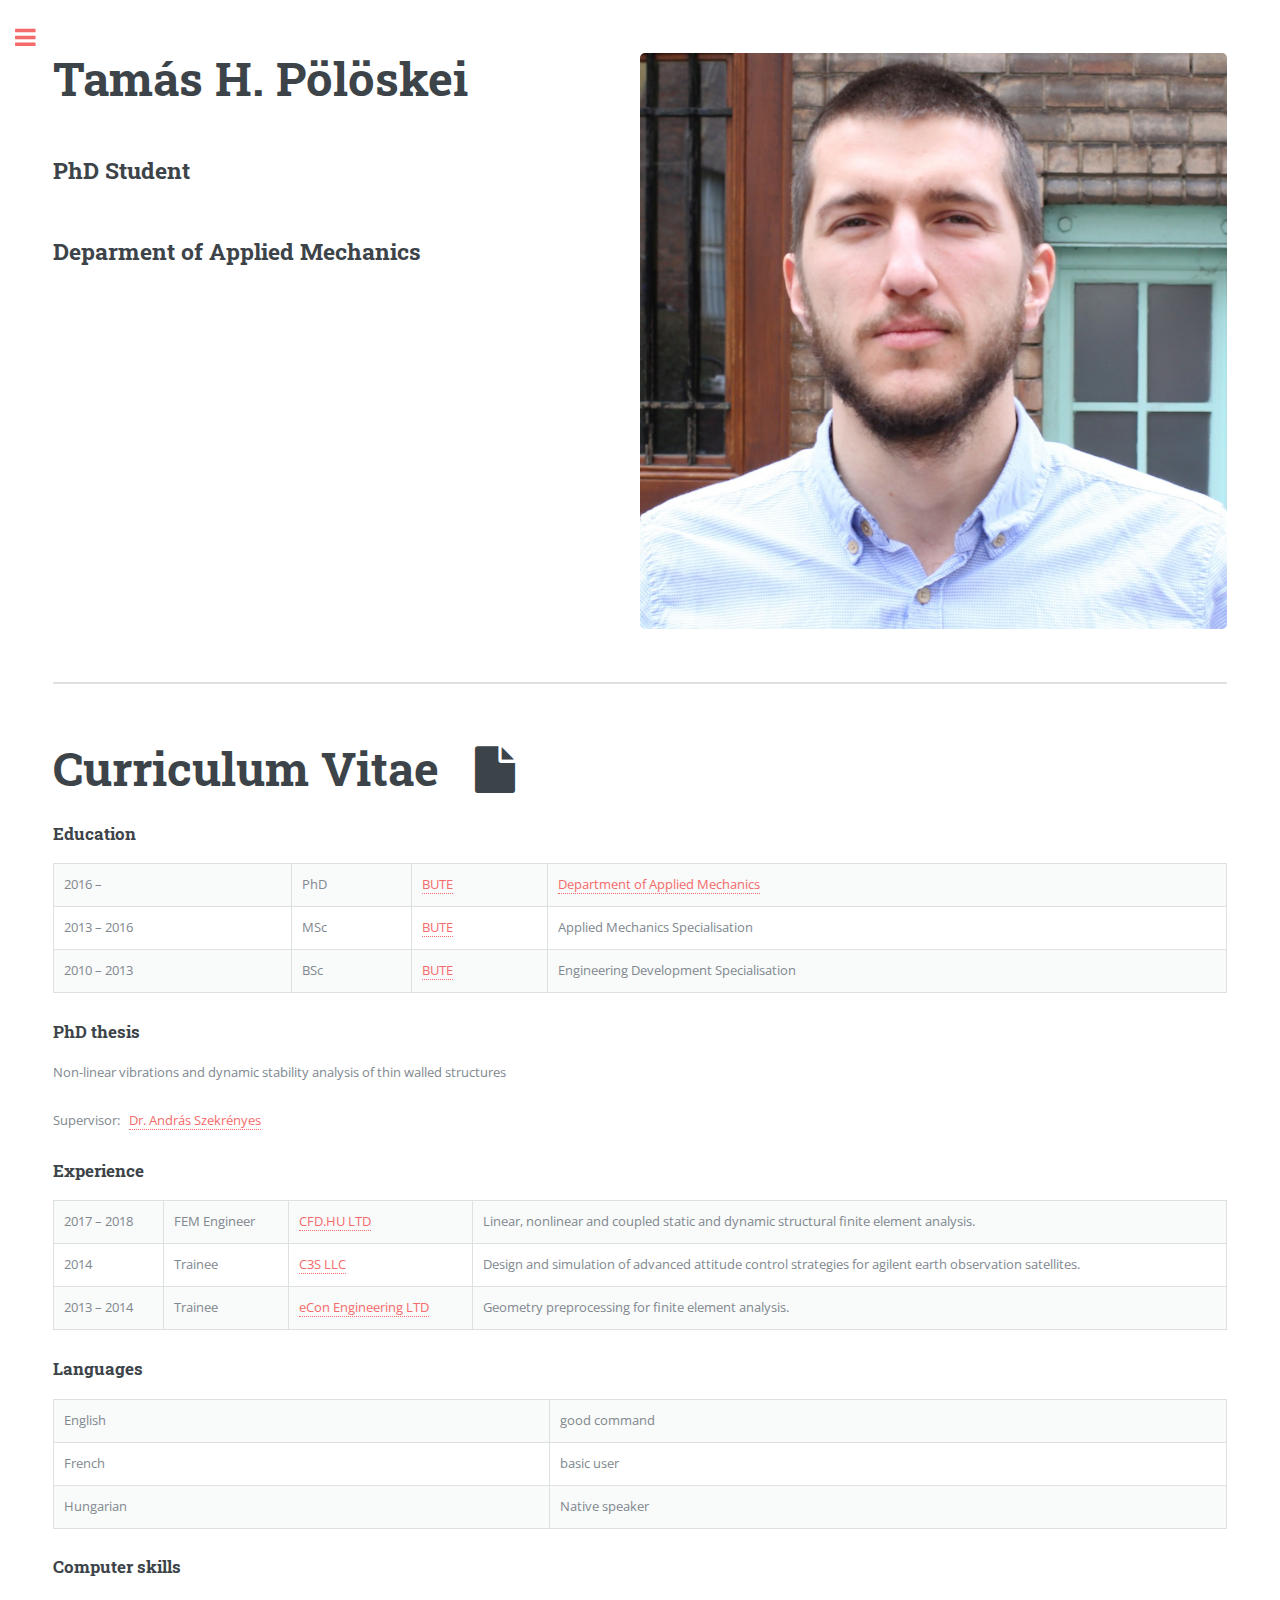
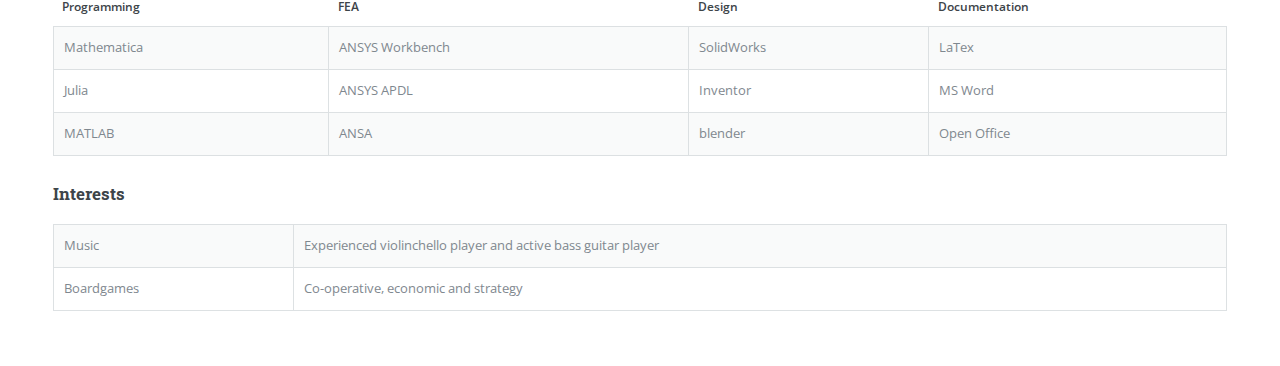
==== index.html @ 3418433c "v0.1" ====
<!DOCTYPE HTML>
<!--
	Editorial by HTML5 UP
	html5up.net | @ajlkn
	Free for personal and commercial use under the CCA 3.0 license (html5up.net/license)
-->
<html>
<head>
    <title>THPoloskei</title>
    <meta charset="utf-8" />
    <meta name="viewport" content="width=device-width, initial-scale=1, user-scalable=no" />
    <link rel="stylesheet" href="assets/css/main.css" />
</head>
<body class="is-preload">

<!-- Wrapper -->
<div id="wrapper">

    <!-- Main -->
    <div id="main">
        <div class="inner">

            <!-- Banner -->
            <section id="banner">
                <div class="content">
                    <header>
                        <h1>Tamás H. Pölöskei</h1><br>
                        <h2> PhD Student</h2><br>
                        <h2> Deparment of Applied Mechanics</h2>
                    </header>
                </div>
                <span class="image object">
                    <img src="images/profile_pic.jpg" alt=""/>
                </span>
            </section>

            <section>
                <header>
                    <h1>Curriculum Vitae &nbsp; <a href="./CV/TamasHPoloskei_CV_Eng_2018.pdf"><i class="fa fa-file"></i></a></h1>
                </header>
                <h3>Education</h3>
                <div class="table-wrapper">
                    <table class="alt">
                        <tbody>
                        <tr>
                            <td>2016 &ndash;</td>
                            <td>PhD</td>
                            <td> <a href="https://www.bme.hu/?language=en">BUTE</a> </td>
                            <td> <a href="http://www.mm.bme.hu/mm_en/">Department of Applied Mechanics</a></td>
                        </tr>
                        <tr>
                            <td>2013 &ndash; 2016</td>
                            <td>MSc</td>
                            <td><a href="https://www.bme.hu/?language=en">BUTE</a></td>
                            <td>Applied Mechanics Specialisation</td>
                        </tr>
                        <tr>
                            <td>2010 &ndash; 2013</td>
                            <td> BSc</td>
                            <td> <a href="https://www.bme.hu/?language=en">BUTE</a> </td>
                            <td>Engineering Development Specialisation</td>
                        </tr>
                    </table>
                </div>
                <h3>PhD thesis</h3>
                <div>
                    <p>Non-linear vibrations and dynamic stability analysis of thin walled structures</p>
                    <p>Supervisor: &nbsp; <a href="http://www.mm.bme.hu/~szeki/">Dr. András Szekrényes</a> </p>
                </div>
                <h3>Experience</h3>
                <div class="table-wrapper">
                    <table class="alt">
                        <tbody>
                        <tr>
                            <td>2017 &ndash; 2018</td>
                            <td>FEM Engineer</td>
                            <td><a href="http://cfd.hu/en/">CFD.HU LTD</a> </td>
                            <td> Linear, nonlinear and coupled static and dynamic structural finite element analysis.</td>
                        </tr>
                        <tr>
                            <td>2014</td>
                            <td>Trainee</td>
                            <td><a href="https://www.c3s.hu/">C3S LLC</a></td>
                            <td>Design and simulation of advanced attitude control strategies for agilent earth observation satellites.</td>
                        </tr>
                        <tr>
                            <td>2013 &ndash; 2014</td>
                            <td> Trainee</td>
                            <td> <a href="http://www.econengineering.com/">eCon Engineering LTD</a> </td>
                            <td>Geometry preprocessing for finite element analysis.</td>
                        </tr>
                    </table>
                </div>
                <h3>Languages</h3>
                <div class="table-wrapper">
                    <table class="alt">
                        <tbody>
                        <tr>
                            <td>English</td>
                            <td>good command</td>
                        </tr>
                        <tr>
                            <td>French</td>
                            <td>basic user</td>
                        </tr>
                        <tr>
                            <td>Hungarian</td>
                            <td>Native speaker</td>
                        </tr>
                    </table>
                </div>
                <h3>Computer skills</h3>
                <div class="table-wrapper">
                    <table class="alt">
                        <thead>
                        <tr>
                            <th>Programming</th>
                            <th>FEA</th>
                            <th>Design</th>
                            <th>Documentation</th>
                        </tr>
                        </thead>
                        <tbody>
                        <tr>
                            <td>Mathematica</td>
                            <td>ANSYS Workbench</td>
                            <td>SolidWorks</td>
                            <td>LaTex</td>
                        </tr>
                        <tr>
                            <td>Julia</td>
                            <td>ANSYS APDL</td>
                            <td>Inventor</td>
                            <td>MS Word</td>
                        </tr>
                        <tr>
                            <td>MATLAB</td>
                            <td>ANSA</td>
                            <td>blender</td>
                            <td>Open Office</td>
                        </tr>
                    </table>
                </div>
                <h3>Interests</h3>
                <div class="table-wrapper">
                    <table class="alt">
                        <tbody>
                        <tr>
                            <td>Music</td>
                            <td>Experienced violinchello player and active bass guitar player</td>
                        </tr>
                        <tr>
                            <td>Boardgames</td>
                            <td>Co-operative, economic and strategy</td>
                        </tr>
                    </table>
                </div>
            </section>
        </div>
    </div>

    <!-- Sidebar -->
    <div id="sidebar">
        <div class="inner">
            <!-- Menu -->
            <nav id="menu">
                <!--<header class="major">-->
                <!--<h2>Menu</h2>-->
                <!--</header>-->
                <ul>
                    <li><a href="index.html">Homepage</a></li>
                    <li>
                        <span class="opener">Teaching</span>
                        <ul>
                            <li><a href="teaching_strengthofmaterials.html">Strength of Materials</a></li>
                            <li><a href="teaching_dynamics.html">Dynamics</a></li>
                            <li><a href="teaching_FFEM.html">Fundamentals of FEM</a></li>
                            <li><a href="teaching_FEA.html">FEA</a></li>
                        </ul>
                    </li>
                    <li><a href="research.html">Research</a></li>
                    <li><a href="extras.html">Extras</a></li>
                </ul>
            </nav>

            <!-- Section -->
            <section>
                <ul class="contact">
                    <li class="fa-envelope-o">poloskei [at] mm.bme.hu</li>
                    <li class="fa-phone">+36 &ndash; 1 &ndash; 463 &ndash; 1235</li>
                    <li class="fa-university">BUTE <br>Department of Applied Mechanics<br>1111 Budapest<br> Műegyetem rkp. 5.<br>
                        Ground Floor 11.
                    </li>
                </ul>
            </section>
            <!-- Footer -->
            <footer id="footer">
                <p class="copyright">&copy; Tamás Pölöskei<br> Design: <a href="https://html5up.net">HTML5 UP</a></p>
            </footer>

        </div>
    </div>

</div>

<!-- Scripts -->
<script src="assets/js/jquery.min.js"></script>
<script src="assets/js/browser.min.js"></script>
<script src="assets/js/breakpoints.min.js"></script>
<script src="assets/js/util.js"></script>
<script src="assets/js/main.js"></script>

</body>
</html>
---- assets/css/main.css ----
@import url(font-awesome.min.css);
@import url("https://fonts.googleapis.com/css?family=Open+Sans:400,600,400italic,600italic|Roboto+Slab:400,700");

/*
	Editorial by HTML5 UP
	html5up.net | @ajlkn
	Free for personal and commercial use under the CCA 3.0 license (html5up.net/license)
*/

html, body, div, span, applet, object,
iframe, h1, h2, h3, h4, h5, h6, p, blockquote,
pre, a, abbr, acronym, address, big, cite,
code, del, dfn, em, img, ins, kbd, q, s, samp,
small, strike, strong, sub, sup, tt, var, b,
u, i, center, dl, dt, dd, ol, ul, li, fieldset,
form, label, legend, table, caption, tbody,
tfoot, thead, tr, th, td, article, aside,
canvas, details, embed, figure, figcaption,
footer, header, hgroup, menu, nav, output, ruby,
section, summary, time, mark, audio, video {
	margin: 0;
	padding: 0;
	border: 0;
	font-size: 100%;
	font: inherit;
	vertical-align: baseline;}

article, aside, details, figcaption, figure,
footer, header, hgroup, menu, nav, section {
	display: block;}

body {
	line-height: 1;
}

ol, ul {
	list-style: none;
}

blockquote, q {
	quotes: none;
}

	blockquote:before, blockquote:after, q:before, q:after {
		content: '';
		content: none;
	}

table {
	border-collapse: collapse;
	border-spacing: 0;
}

body {
	-webkit-text-size-adjust: none;
}

mark {
	background-color: transparent;
	color: inherit;
}

input::-moz-focus-inner {
	border: 0;
	padding: 0;
}

input, select, textarea {
	-moz-appearance: none;
	-webkit-appearance: none;
	-ms-appearance: none;
	appearance: none;
}

/* Basic */

	@-ms-viewport {
		width: device-width;
	}

	body {
		-ms-overflow-style: scrollbar;
	}

	@media screen and (max-width: 480px) {

		html, body {
			min-width: 320px;
		}

	}

	html {
		box-sizing: border-box;
	}

	*, *:before, *:after {
		box-sizing: inherit;
	}

	body {
		background: #ffffff;
	}

		body.is-preload *, body.is-preload *:before, body.is-preload *:after, body.is-resizing *, body.is-resizing *:before, body.is-resizing *:after {
			-moz-animation: none !important;
			-webkit-animation: none !important;
			-ms-animation: none !important;
			animation: none !important;
			-moz-transition: none !important;
			-webkit-transition: none !important;
			-ms-transition: none !important;
			transition: none !important;
		}

/* Type */

	body, input, select, textarea {
		color: #7f888f;
		font-family: "Open Sans", sans-serif;
		font-size: 13pt;
		font-weight: 400;
		line-height: 1.65;
	}

		@media screen and (max-width: 1680px) {

			body, input, select, textarea {
				font-size: 11pt;
			}

		}

		@media screen and (max-width: 1280px) {

			body, input, select, textarea {
				font-size: 10pt;
			}

		}

		@media screen and (max-width: 360px) {

			body, input, select, textarea {
				font-size: 9pt;
			}

		}

	a {
		-moz-transition: color 0.2s ease-in-out, border-bottom-color 0.2s ease-in-out;
		-webkit-transition: color 0.2s ease-in-out, border-bottom-color 0.2s ease-in-out;
		-ms-transition: color 0.2s ease-in-out, border-bottom-color 0.2s ease-in-out;
		transition: color 0.2s ease-in-out, border-bottom-color 0.2s ease-in-out;
		border-bottom: dotted 1px;
		color: #f56a6a;
		text-decoration: none;
	}

		a:hover {
			border-bottom-color: #f56a6a;
			color: #f56a6a !important;
		}

			a:hover strong {
				color: inherit;
			}

	strong, b {
		color: #3d4449;
		font-weight: 600;
	}

	em, i {
		font-style: italic;
	}

	p {
		margin: 0 0 2em 0;
	}

	h1, h2, h3, h4, h5, h6 {
		color: #3d4449;
		font-family: "Roboto Slab", serif;
		font-weight: 700;
		line-height: 1.5;
		margin: 0 0 1em 0;
	}

		h1 a, h2 a, h3 a, h4 a, h5 a, h6 a {
			color: inherit;
			text-decoration: none;
			border-bottom: 0;
		}

	h1 {
		font-size: 4em;
		margin: 0 0 0.5em 0;
		line-height: 1.3;
	}

	h2 {
		font-size: 1.75em;
	}

	h3 {
		font-size: 1.25em;
	}

	h4 {
		font-size: 1.1em;
	}

	h5 {
		font-size: 0.9em;
	}

	h6 {
		font-size: 0.7em;
	}

	@media screen and (max-width: 1680px) {

		h1 {
			font-size: 3.5em;
		}

	}

	@media screen and (max-width: 980px) {

		h1 {
			font-size: 3.25em;
		}

	}

	@media screen and (max-width: 736px) {

		h1 {
			font-size: 2em;
			line-height: 1.4;
		}

		h2 {
			font-size: 1.5em;
		}

	}

	sub {
		font-size: 0.8em;
		position: relative;
		top: 0.5em;
	}

	sup {
		font-size: 0.8em;
		position: relative;
		top: -0.5em;
	}

	blockquote {
		border-left: solid 3px rgba(210, 215, 217, 0.75);
		font-style: italic;
		margin: 0 0 2em 0;
		padding: 0.5em 0 0.5em 2em;
	}

	code {
		background: rgba(230, 235, 237, 0.25);
		border-radius: 0.375em;
		border: solid 1px rgba(210, 215, 217, 0.75);
		font-family: "Courier New", monospace;
		font-size: 0.9em;
		margin: 0 0.25em;
		padding: 0.25em 0.65em;
	}

	pre {
		-webkit-overflow-scrolling: touch;
		font-family: "Courier New", monospace;
		font-size: 0.9em;
		margin: 0 0 2em 0;
	}

		pre code {
			display: block;
			line-height: 1.75;
			padding: 1em 1.5em;
			overflow-x: auto;
		}

	hr {
		border: 0;
		border-bottom: solid 1px rgba(210, 215, 217, 0.75);
		margin: 2em 0;
	}

		hr.major {
			margin: 3em 0;
		}

	.align-left {
		text-align: left;
	}

	.align-center {
		text-align: center;
	}

	.align-right {
		text-align: right;
	}

/* Row */

	.row {
		display: flex;
		flex-wrap: wrap;
		box-sizing: border-box;
		align-items: stretch;
	}

		.row > * {
			box-sizing: border-box;
		}

		.row.gtr-uniform > * > :last-child {
			margin-bottom: 0;
		}

		.row.aln-left {
			justify-content: flex-start;
		}

		.row.aln-center {
			justify-content: center;
		}

		.row.aln-right {
			justify-content: flex-end;
		}

		.row.aln-top {
			align-items: flex-start;
		}

		.row.aln-middle {
			align-items: center;
		}

		.row.aln-bottom {
			align-items: flex-end;
		}

		.row > .imp {
			order: -1;
		}

		.row > .col-1 {
			width: 8.3333333333%;
		}

		.row > .off-1 {
			margin-left: 8.3333333333%;
		}

		.row > .col-2 {
			width: 16.6666666667%;
		}

		.row > .off-2 {
			margin-left: 16.6666666667%;
		}

		.row > .col-3 {
			width: 25%;
		}

		.row > .off-3 {
			margin-left: 25%;
		}

		.row > .col-4 {
			width: 33.3333333333%;
		}

		.row > .off-4 {
			margin-left: 33.3333333333%;
		}

		.row > .col-5 {
			width: 41.6666666667%;
		}

		.row > .off-5 {
			margin-left: 41.6666666667%;
		}

		.row > .col-6 {
			width: 50%;
		}

		.row > .off-6 {
			margin-left: 50%;
		}

		.row > .col-7 {
			width: 58.3333333333%;
		}

		.row > .off-7 {
			margin-left: 58.3333333333%;
		}

		.row > .col-8 {
			width: 66.6666666667%;
		}

		.row > .off-8 {
			margin-left: 66.6666666667%;
		}

		.row > .col-9 {
			width: 75%;
		}

		.row > .off-9 {
			margin-left: 75%;
		}

		.row > .col-10 {
			width: 83.3333333333%;
		}

		.row > .off-10 {
			margin-left: 83.3333333333%;
		}

		.row > .col-11 {
			width: 91.6666666667%;
		}

		.row > .off-11 {
			margin-left: 91.6666666667%;
		}

		.row > .col-12 {
			width: 100%;
		}

		.row > .off-12 {
			margin-left: 100%;
		}

		.row.gtr-0 {
			margin-top: 0;
			margin-left: 0em;
		}

			.row.gtr-0 > * {
				padding: 0 0 0 0em;
			}

			.row.gtr-0.gtr-uniform {
				margin-top: 0em;
			}

				.row.gtr-0.gtr-uniform > * {
					padding-top: 0em;
				}

		.row.gtr-25 {
			margin-top: 0;
			margin-left: -0.375em;
		}

			.row.gtr-25 > * {
				padding: 0 0 0 0.375em;
			}

			.row.gtr-25.gtr-uniform {
				margin-top: -0.375em;
			}

				.row.gtr-25.gtr-uniform > * {
					padding-top: 0.375em;
				}

		.row.gtr-50 {
			margin-top: 0;
			margin-left: -0.75em;
		}

			.row.gtr-50 > * {
				padding: 0 0 0 0.75em;
			}

			.row.gtr-50.gtr-uniform {
				margin-top: -0.75em;
			}

				.row.gtr-50.gtr-uniform > * {
					padding-top: 0.75em;
				}

		.row {
			margin-top: 0;
			margin-left: -1.5em;
		}

			.row > * {
				padding: 0 0 0 1.5em;
			}

			.row.gtr-uniform {
				margin-top: -1.5em;
			}

				.row.gtr-uniform > * {
					padding-top: 1.5em;
				}

		.row.gtr-150 {
			margin-top: 0;
			margin-left: -2.25em;
		}

			.row.gtr-150 > * {
				padding: 0 0 0 2.25em;
			}

			.row.gtr-150.gtr-uniform {
				margin-top: -2.25em;
			}

				.row.gtr-150.gtr-uniform > * {
					padding-top: 2.25em;
				}

		.row.gtr-200 {
			margin-top: 0;
			margin-left: -3em;
		}

			.row.gtr-200 > * {
				padding: 0 0 0 3em;
			}

			.row.gtr-200.gtr-uniform {
				margin-top: -3em;
			}

				.row.gtr-200.gtr-uniform > * {
					padding-top: 3em;
				}

		@media screen and (max-width: 1680px) {

			.row {
				display: flex;
				flex-wrap: wrap;
				box-sizing: border-box;
				align-items: stretch;
			}

				.row > * {
					box-sizing: border-box;
				}

				.row.gtr-uniform > * > :last-child {
					margin-bottom: 0;
				}

				.row.aln-left {
					justify-content: flex-start;
				}

				.row.aln-center {
					justify-content: center;
				}

				.row.aln-right {
					justify-content: flex-end;
				}

				.row.aln-top {
					align-items: flex-start;
				}

				.row.aln-middle {
					align-items: center;
				}

				.row.aln-bottom {
					align-items: flex-end;
				}

				.row > .imp-xlarge {
					order: -1;
				}

				.row > .col-1-xlarge {
					width: 8.3333333333%;
				}

				.row > .off-1-xlarge {
					margin-left: 8.3333333333%;
				}

				.row > .col-2-xlarge {
					width: 16.6666666667%;
				}

				.row > .off-2-xlarge {
					margin-left: 16.6666666667%;
				}

				.row > .col-3-xlarge {
					width: 25%;
				}

				.row > .off-3-xlarge {
					margin-left: 25%;
				}

				.row > .col-4-xlarge {
					width: 33.3333333333%;
				}

				.row > .off-4-xlarge {
					margin-left: 33.3333333333%;
				}

				.row > .col-5-xlarge {
					width: 41.6666666667%;
				}

				.row > .off-5-xlarge {
					margin-left: 41.6666666667%;
				}

				.row > .col-6-xlarge {
					width: 50%;
				}

				.row > .off-6-xlarge {
					margin-left: 50%;
				}

				.row > .col-7-xlarge {
					width: 58.3333333333%;
				}

				.row > .off-7-xlarge {
					margin-left: 58.3333333333%;
				}

				.row > .col-8-xlarge {
					width: 66.6666666667%;
				}

				.row > .off-8-xlarge {
					margin-left: 66.6666666667%;
				}

				.row > .col-9-xlarge {
					width: 75%;
				}

				.row > .off-9-xlarge {
					margin-left: 75%;
				}

				.row > .col-10-xlarge {
					width: 83.3333333333%;
				}

				.row > .off-10-xlarge {
					margin-left: 83.3333333333%;
				}

				.row > .col-11-xlarge {
					width: 91.6666666667%;
				}

				.row > .off-11-xlarge {
					margin-left: 91.6666666667%;
				}

				.row > .col-12-xlarge {
					width: 100%;
				}

				.row > .off-12-xlarge {
					margin-left: 100%;
				}

				.row.gtr-0 {
					margin-top: 0;
					margin-left: 0em;
				}

					.row.gtr-0 > * {
						padding: 0 0 0 0em;
					}

					.row.gtr-0.gtr-uniform {
						margin-top: 0em;
					}

						.row.gtr-0.gtr-uniform > * {
							padding-top: 0em;
						}

				.row.gtr-25 {
					margin-top: 0;
					margin-left: -0.375em;
				}

					.row.gtr-25 > * {
						padding: 0 0 0 0.375em;
					}

					.row.gtr-25.gtr-uniform {
						margin-top: -0.375em;
					}

						.row.gtr-25.gtr-uniform > * {
							padding-top: 0.375em;
						}

				.row.gtr-50 {
					margin-top: 0;
					margin-left: -0.75em;
				}

					.row.gtr-50 > * {
						padding: 0 0 0 0.75em;
					}

					.row.gtr-50.gtr-uniform {
						margin-top: -0.75em;
					}

						.row.gtr-50.gtr-uniform > * {
							padding-top: 0.75em;
						}

				.row {
					margin-top: 0;
					margin-left: -1.5em;
				}

					.row > * {
						padding: 0 0 0 1.5em;
					}

					.row.gtr-uniform {
						margin-top: -1.5em;
					}

						.row.gtr-uniform > * {
							padding-top: 1.5em;
						}

				.row.gtr-150 {
					margin-top: 0;
					margin-left: -2.25em;
				}

					.row.gtr-150 > * {
						padding: 0 0 0 2.25em;
					}

					.row.gtr-150.gtr-uniform {
						margin-top: -2.25em;
					}

						.row.gtr-150.gtr-uniform > * {
							padding-top: 2.25em;
						}

				.row.gtr-200 {
					margin-top: 0;
					margin-left: -3em;
				}

					.row.gtr-200 > * {
						padding: 0 0 0 3em;
					}

					.row.gtr-200.gtr-uniform {
						margin-top: -3em;
					}

						.row.gtr-200.gtr-uniform > * {
							padding-top: 3em;
						}

		}

		@media screen and (max-width: 1280px) {

			.row {
				display: flex;
				flex-wrap: wrap;
				box-sizing: border-box;
				align-items: stretch;
			}

				.row > * {
					box-sizing: border-box;
				}

				.row.gtr-uniform > * > :last-child {
					margin-bottom: 0;
				}

				.row.aln-left {
					justify-content: flex-start;
				}

				.row.aln-center {
					justify-content: center;
				}

				.row.aln-right {
					justify-content: flex-end;
				}

				.row.aln-top {
					align-items: flex-start;
				}

				.row.aln-middle {
					align-items: center;
				}

				.row.aln-bottom {
					align-items: flex-end;
				}

				.row > .imp-large {
					order: -1;
				}

				.row > .col-1-large {
					width: 8.3333333333%;
				}

				.row > .off-1-large {
					margin-left: 8.3333333333%;
				}

				.row > .col-2-large {
					width: 16.6666666667%;
				}

				.row > .off-2-large {
					margin-left: 16.6666666667%;
				}

				.row > .col-3-large {
					width: 25%;
				}

				.row > .off-3-large {
					margin-left: 25%;
				}

				.row > .col-4-large {
					width: 33.3333333333%;
				}

				.row > .off-4-large {
					margin-left: 33.3333333333%;
				}

				.row > .col-5-large {
					width: 41.6666666667%;
				}

				.row > .off-5-large {
					margin-left: 41.6666666667%;
				}

				.row > .col-6-large {
					width: 50%;
				}

				.row > .off-6-large {
					margin-left: 50%;
				}

				.row > .col-7-large {
					width: 58.3333333333%;
				}

				.row > .off-7-large {
					margin-left: 58.3333333333%;
				}

				.row > .col-8-large {
					width: 66.6666666667%;
				}

				.row > .off-8-large {
					margin-left: 66.6666666667%;
				}

				.row > .col-9-large {
					width: 75%;
				}

				.row > .off-9-large {
					margin-left: 75%;
				}

				.row > .col-10-large {
					width: 83.3333333333%;
				}

				.row > .off-10-large {
					margin-left: 83.3333333333%;
				}

				.row > .col-11-large {
					width: 91.6666666667%;
				}

				.row > .off-11-large {
					margin-left: 91.6666666667%;
				}

				.row > .col-12-large {
					width: 100%;
				}

				.row > .off-12-large {
					margin-left: 100%;
				}

				.row.gtr-0 {
					margin-top: 0;
					margin-left: 0em;
				}

					.row.gtr-0 > * {
						padding: 0 0 0 0em;
					}

					.row.gtr-0.gtr-uniform {
						margin-top: 0em;
					}

						.row.gtr-0.gtr-uniform > * {
							padding-top: 0em;
						}

				.row.gtr-25 {
					margin-top: 0;
					margin-left: -0.375em;
				}

					.row.gtr-25 > * {
						padding: 0 0 0 0.375em;
					}

					.row.gtr-25.gtr-uniform {
						margin-top: -0.375em;
					}

						.row.gtr-25.gtr-uniform > * {
							padding-top: 0.375em;
						}

				.row.gtr-50 {
					margin-top: 0;
					margin-left: -0.75em;
				}

					.row.gtr-50 > * {
						padding: 0 0 0 0.75em;
					}

					.row.gtr-50.gtr-uniform {
						margin-top: -0.75em;
					}

						.row.gtr-50.gtr-uniform > * {
							padding-top: 0.75em;
						}

				.row {
					margin-top: 0;
					margin-left: -1.5em;
				}

					.row > * {
						padding: 0 0 0 1.5em;
					}

					.row.gtr-uniform {
						margin-top: -1.5em;
					}

						.row.gtr-uniform > * {
							padding-top: 1.5em;
						}

				.row.gtr-150 {
					margin-top: 0;
					margin-left: -2.25em;
				}

					.row.gtr-150 > * {
						padding: 0 0 0 2.25em;
					}

					.row.gtr-150.gtr-uniform {
						margin-top: -2.25em;
					}

						.row.gtr-150.gtr-uniform > * {
							padding-top: 2.25em;
						}

				.row.gtr-200 {
					margin-top: 0;
					margin-left: -3em;
				}

					.row.gtr-200 > * {
						padding: 0 0 0 3em;
					}

					.row.gtr-200.gtr-uniform {
						margin-top: -3em;
					}

						.row.gtr-200.gtr-uniform > * {
							padding-top: 3em;
						}

		}

		@media screen and (max-width: 980px) {

			.row {
				display: flex;
				flex-wrap: wrap;
				box-sizing: border-box;
				align-items: stretch;
			}

				.row > * {
					box-sizing: border-box;
				}

				.row.gtr-uniform > * > :last-child {
					margin-bottom: 0;
				}

				.row.aln-left {
					justify-content: flex-start;
				}

				.row.aln-center {
					justify-content: center;
				}

				.row.aln-right {
					justify-content: flex-end;
				}

				.row.aln-top {
					align-items: flex-start;
				}

				.row.aln-middle {
					align-items: center;
				}

				.row.aln-bottom {
					align-items: flex-end;
				}

				.row > .imp-medium {
					order: -1;
				}

				.row > .col-1-medium {
					width: 8.3333333333%;
				}

				.row > .off-1-medium {
					margin-left: 8.3333333333%;
				}

				.row > .col-2-medium {
					width: 16.6666666667%;
				}

				.row > .off-2-medium {
					margin-left: 16.6666666667%;
				}

				.row > .col-3-medium {
					width: 25%;
				}

				.row > .off-3-medium {
					margin-left: 25%;
				}

				.row > .col-4-medium {
					width: 33.3333333333%;
				}

				.row > .off-4-medium {
					margin-left: 33.3333333333%;
				}

				.row > .col-5-medium {
					width: 41.6666666667%;
				}

				.row > .off-5-medium {
					margin-left: 41.6666666667%;
				}

				.row > .col-6-medium {
					width: 50%;
				}

				.row > .off-6-medium {
					margin-left: 50%;
				}

				.row > .col-7-medium {
					width: 58.3333333333%;
				}

				.row > .off-7-medium {
					margin-left: 58.3333333333%;
				}

				.row > .col-8-medium {
					width: 66.6666666667%;
				}

				.row > .off-8-medium {
					margin-left: 66.6666666667%;
				}

				.row > .col-9-medium {
					width: 75%;
				}

				.row > .off-9-medium {
					margin-left: 75%;
				}

				.row > .col-10-medium {
					width: 83.3333333333%;
				}

				.row > .off-10-medium {
					margin-left: 83.3333333333%;
				}

				.row > .col-11-medium {
					width: 91.6666666667%;
				}

				.row > .off-11-medium {
					margin-left: 91.6666666667%;
				}

				.row > .col-12-medium {
					width: 100%;
				}

				.row > .off-12-medium {
					margin-left: 100%;
				}

				.row.gtr-0 {
					margin-top: 0;
					margin-left: 0em;
				}

					.row.gtr-0 > * {
						padding: 0 0 0 0em;
					}

					.row.gtr-0.gtr-uniform {
						margin-top: 0em;
					}

						.row.gtr-0.gtr-uniform > * {
							padding-top: 0em;
						}

				.row.gtr-25 {
					margin-top: 0;
					margin-left: -0.375em;
				}

					.row.gtr-25 > * {
						padding: 0 0 0 0.375em;
					}

					.row.gtr-25.gtr-uniform {
						margin-top: -0.375em;
					}

						.row.gtr-25.gtr-uniform > * {
							padding-top: 0.375em;
						}

				.row.gtr-50 {
					margin-top: 0;
					margin-left: -0.75em;
				}

					.row.gtr-50 > * {
						padding: 0 0 0 0.75em;
					}

					.row.gtr-50.gtr-uniform {
						margin-top: -0.75em;
					}

						.row.gtr-50.gtr-uniform > * {
							padding-top: 0.75em;
						}

				.row {
					margin-top: 0;
					margin-left: -1.5em;
				}

					.row > * {
						padding: 0 0 0 1.5em;
					}

					.row.gtr-uniform {
						margin-top: -1.5em;
					}

						.row.gtr-uniform > * {
							padding-top: 1.5em;
						}

				.row.gtr-150 {
					margin-top: 0;
					margin-left: -2.25em;
				}

					.row.gtr-150 > * {
						padding: 0 0 0 2.25em;
					}

					.row.gtr-150.gtr-uniform {
						margin-top: -2.25em;
					}

						.row.gtr-150.gtr-uniform > * {
							padding-top: 2.25em;
						}

				.row.gtr-200 {
					margin-top: 0;
					margin-left: -3em;
				}

					.row.gtr-200 > * {
						padding: 0 0 0 3em;
					}

					.row.gtr-200.gtr-uniform {
						margin-top: -3em;
					}

						.row.gtr-200.gtr-uniform > * {
							padding-top: 3em;
						}

		}

		@media screen and (max-width: 736px) {

			.row {
				display: flex;
				flex-wrap: wrap;
				box-sizing: border-box;
				align-items: stretch;
			}

				.row > * {
					box-sizing: border-box;
				}

				.row.gtr-uniform > * > :last-child {
					margin-bottom: 0;
				}

				.row.aln-left {
					justify-content: flex-start;
				}

				.row.aln-center {
					justify-content: center;
				}

				.row.aln-right {
					justify-content: flex-end;
				}

				.row.aln-top {
					align-items: flex-start;
				}

				.row.aln-middle {
					align-items: center;
				}

				.row.aln-bottom {
					align-items: flex-end;
				}

				.row > .imp-small {
					order: -1;
				}

				.row > .col-1-small {
					width: 8.3333333333%;
				}

				.row > .off-1-small {
					margin-left: 8.3333333333%;
				}

				.row > .col-2-small {
					width: 16.6666666667%;
				}

				.row > .off-2-small {
					margin-left: 16.6666666667%;
				}

				.row > .col-3-small {
					width: 25%;
				}

				.row > .off-3-small {
					margin-left: 25%;
				}

				.row > .col-4-small {
					width: 33.3333333333%;
				}

				.row > .off-4-small {
					margin-left: 33.3333333333%;
				}

				.row > .col-5-small {
					width: 41.6666666667%;
				}

				.row > .off-5-small {
					margin-left: 41.6666666667%;
				}

				.row > .col-6-small {
					width: 50%;
				}

				.row > .off-6-small {
					margin-left: 50%;
				}

				.row > .col-7-small {
					width: 58.3333333333%;
				}

				.row > .off-7-small {
					margin-left: 58.3333333333%;
				}

				.row > .col-8-small {
					width: 66.6666666667%;
				}

				.row > .off-8-small {
					margin-left: 66.6666666667%;
				}

				.row > .col-9-small {
					width: 75%;
				}

				.row > .off-9-small {
					margin-left: 75%;
				}

				.row > .col-10-small {
					width: 83.3333333333%;
				}

				.row > .off-10-small {
					margin-left: 83.3333333333%;
				}

				.row > .col-11-small {
					width: 91.6666666667%;
				}

				.row > .off-11-small {
					margin-left: 91.6666666667%;
				}

				.row > .col-12-small {
					width: 100%;
				}

				.row > .off-12-small {
					margin-left: 100%;
				}

				.row.gtr-0 {
					margin-top: 0;
					margin-left: 0em;
				}

					.row.gtr-0 > * {
						padding: 0 0 0 0em;
					}

					.row.gtr-0.gtr-uniform {
						margin-top: 0em;
					}

						.row.gtr-0.gtr-uniform > * {
							padding-top: 0em;
						}

				.row.gtr-25 {
					margin-top: 0;
					margin-left: -0.375em;
				}

					.row.gtr-25 > * {
						padding: 0 0 0 0.375em;
					}

					.row.gtr-25.gtr-uniform {
						margin-top: -0.375em;
					}

						.row.gtr-25.gtr-uniform > * {
							padding-top: 0.375em;
						}

				.row.gtr-50 {
					margin-top: 0;
					margin-left: -0.75em;
				}

					.row.gtr-50 > * {
						padding: 0 0 0 0.75em;
					}

					.row.gtr-50.gtr-uniform {
						margin-top: -0.75em;
					}

						.row.gtr-50.gtr-uniform > * {
							padding-top: 0.75em;
						}

				.row {
					margin-top: 0;
					margin-left: -1.5em;
				}

					.row > * {
						padding: 0 0 0 1.5em;
					}

					.row.gtr-uniform {
						margin-top: -1.5em;
					}

						.row.gtr-uniform > * {
							padding-top: 1.5em;
						}

				.row.gtr-150 {
					margin-top: 0;
					margin-left: -2.25em;
				}

					.row.gtr-150 > * {
						padding: 0 0 0 2.25em;
					}

					.row.gtr-150.gtr-uniform {
						margin-top: -2.25em;
					}

						.row.gtr-150.gtr-uniform > * {
							padding-top: 2.25em;
						}

				.row.gtr-200 {
					margin-top: 0;
					margin-left: -3em;
				}

					.row.gtr-200 > * {
						padding: 0 0 0 3em;
					}

					.row.gtr-200.gtr-uniform {
						margin-top: -3em;
					}

						.row.gtr-200.gtr-uniform > * {
							padding-top: 3em;
						}

		}

		@media screen and (max-width: 480px) {

			.row {
				display: flex;
				flex-wrap: wrap;
				box-sizing: border-box;
				align-items: stretch;
			}

				.row > * {
					box-sizing: border-box;
				}

				.row.gtr-uniform > * > :last-child {
					margin-bottom: 0;
				}

				.row.aln-left {
					justify-content: flex-start;
				}

				.row.aln-center {
					justify-content: center;
				}

				.row.aln-right {
					justify-content: flex-end;
				}

				.row.aln-top {
					align-items: flex-start;
				}

				.row.aln-middle {
					align-items: center;
				}

				.row.aln-bottom {
					align-items: flex-end;
				}

				.row > .imp-xsmall {
					order: -1;
				}

				.row > .col-1-xsmall {
					width: 8.3333333333%;
				}

				.row > .off-1-xsmall {
					margin-left: 8.3333333333%;
				}

				.row > .col-2-xsmall {
					width: 16.6666666667%;
				}

				.row > .off-2-xsmall {
					margin-left: 16.6666666667%;
				}

				.row > .col-3-xsmall {
					width: 25%;
				}

				.row > .off-3-xsmall {
					margin-left: 25%;
				}

				.row > .col-4-xsmall {
					width: 33.3333333333%;
				}

				.row > .off-4-xsmall {
					margin-left: 33.3333333333%;
				}

				.row > .col-5-xsmall {
					width: 41.6666666667%;
				}

				.row > .off-5-xsmall {
					margin-left: 41.6666666667%;
				}

				.row > .col-6-xsmall {
					width: 50%;
				}

				.row > .off-6-xsmall {
					margin-left: 50%;
				}

				.row > .col-7-xsmall {
					width: 58.3333333333%;
				}

				.row > .off-7-xsmall {
					margin-left: 58.3333333333%;
				}

				.row > .col-8-xsmall {
					width: 66.6666666667%;
				}

				.row > .off-8-xsmall {
					margin-left: 66.6666666667%;
				}

				.row > .col-9-xsmall {
					width: 75%;
				}

				.row > .off-9-xsmall {
					margin-left: 75%;
				}

				.row > .col-10-xsmall {
					width: 83.3333333333%;
				}

				.row > .off-10-xsmall {
					margin-left: 83.3333333333%;
				}

				.row > .col-11-xsmall {
					width: 91.6666666667%;
				}

				.row > .off-11-xsmall {
					margin-left: 91.6666666667%;
				}

				.row > .col-12-xsmall {
					width: 100%;
				}

				.row > .off-12-xsmall {
					margin-left: 100%;
				}

				.row.gtr-0 {
					margin-top: 0;
					margin-left: 0em;
				}

					.row.gtr-0 > * {
						padding: 0 0 0 0em;
					}

					.row.gtr-0.gtr-uniform {
						margin-top: 0em;
					}

						.row.gtr-0.gtr-uniform > * {
							padding-top: 0em;
						}

				.row.gtr-25 {
					margin-top: 0;
					margin-left: -0.375em;
				}

					.row.gtr-25 > * {
						padding: 0 0 0 0.375em;
					}

					.row.gtr-25.gtr-uniform {
						margin-top: -0.375em;
					}

						.row.gtr-25.gtr-uniform > * {
							padding-top: 0.375em;
						}

				.row.gtr-50 {
					margin-top: 0;
					margin-left: -0.75em;
				}

					.row.gtr-50 > * {
						padding: 0 0 0 0.75em;
					}

					.row.gtr-50.gtr-uniform {
						margin-top: -0.75em;
					}

						.row.gtr-50.gtr-uniform > * {
							padding-top: 0.75em;
						}

				.row {
					margin-top: 0;
					margin-left: -1.5em;
				}

					.row > * {
						padding: 0 0 0 1.5em;
					}

					.row.gtr-uniform {
						margin-top: -1.5em;
					}

						.row.gtr-uniform > * {
							padding-top: 1.5em;
						}

				.row.gtr-150 {
					margin-top: 0;
					margin-left: -2.25em;
				}

					.row.gtr-150 > * {
						padding: 0 0 0 2.25em;
					}

					.row.gtr-150.gtr-uniform {
						margin-top: -2.25em;
					}

						.row.gtr-150.gtr-uniform > * {
							padding-top: 2.25em;
						}

				.row.gtr-200 {
					margin-top: 0;
					margin-left: -3em;
				}

					.row.gtr-200 > * {
						padding: 0 0 0 3em;
					}

					.row.gtr-200.gtr-uniform {
						margin-top: -3em;
					}

						.row.gtr-200.gtr-uniform > * {
							padding-top: 3em;
						}

		}

/* Section/Article */

	section.special, article.special {
		text-align: center;
	}

	header p {
		font-family: "Roboto Slab", serif;
		font-size: 1em;
		font-weight: 400;
		letter-spacing: 0.075em;
		margin-top: -0.5em;
		text-transform: uppercase;
	}

	header.major > :last-child {
		border-bottom: solid 3px #f56a6a;
		display: inline-block;
		margin: 0 0 2em 0;
		padding: 0 0.75em 0.5em 0;
	}

	header.main > :last-child {
		margin: 0 0 1em 0;
	}

/* Form */

	form {
		margin: 0 0 2em 0;
	}

	label {
		color: #3d4449;
		display: block;
		font-size: 0.9em;
		font-weight: 600;
		margin: 0 0 1em 0;
	}

	input[type="text"],
	input[type="password"],
	input[type="email"],
	input[type="tel"],
	input[type="search"],
	input[type="url"],
	select,
	textarea {
		-moz-appearance: none;
		-webkit-appearance: none;
		-ms-appearance: none;
		appearance: none;
		background: #ffffff;
		border-radius: 0.375em;
		border: none;
		border: solid 1px rgba(210, 215, 217, 0.75);
		color: inherit;
		display: block;
		outline: 0;
		padding: 0 1em;
		text-decoration: none;
		width: 100%;
	}

		input[type="text"]:invalid,
		input[type="password"]:invalid,
		input[type="email"]:invalid,
		input[type="tel"]:invalid,
		input[type="search"]:invalid,
		input[type="url"]:invalid,
		select:invalid,
		textarea:invalid {
			box-shadow: none;
		}

		input[type="text"]:focus,
		input[type="password"]:focus,
		input[type="email"]:focus,
		input[type="tel"]:focus,
		input[type="search"]:focus,
		input[type="url"]:focus,
		select:focus,
		textarea:focus {
			border-color: #f56a6a;
			box-shadow: 0 0 0 1px #f56a6a;
		}

	select {
		background-image: url("data:image/svg+xml;charset=utf8,%3Csvg xmlns='http://www.w3.org/2000/svg' width='40' height='40' preserveAspectRatio='none' viewBox='0 0 40 40'%3E%3Cpath d='M9.4,12.3l10.4,10.4l10.4-10.4c0.2-0.2,0.5-0.4,0.9-0.4c0.3,0,0.6,0.1,0.9,0.4l3.3,3.3c0.2,0.2,0.4,0.5,0.4,0.9 c0,0.4-0.1,0.6-0.4,0.9L20.7,31.9c-0.2,0.2-0.5,0.4-0.9,0.4c-0.3,0-0.6-0.1-0.9-0.4L4.3,17.3c-0.2-0.2-0.4-0.5-0.4-0.9 c0-0.4,0.1-0.6,0.4-0.9l3.3-3.3c0.2-0.2,0.5-0.4,0.9-0.4S9.1,12.1,9.4,12.3z' fill='rgba(210, 215, 217, 0.75)' /%3E%3C/svg%3E");
		background-size: 1.25em;
		background-repeat: no-repeat;
		background-position: calc(100% - 1em) center;
		height: 2.75em;
		padding-right: 2.75em;
		text-overflow: ellipsis;
	}

		select option {
			color: #3d4449;
			background: #ffffff;
		}

		select:focus::-ms-value {
			background-color: transparent;
		}

		select::-ms-expand {
			display: none;
		}

	input[type="text"],
	input[type="password"],
	input[type="email"],
	input[type="tel"],
	input[type="search"],
	input[type="url"],
	select {
		height: 2.75em;
	}

	textarea {
		padding: 0.75em 1em;
	}

	input[type="checkbox"],
	input[type="radio"] {
		-moz-appearance: none;
		-webkit-appearance: none;
		-ms-appearance: none;
		appearance: none;
		display: block;
		float: left;
		margin-right: -2em;
		opacity: 0;
		width: 1em;
		z-index: -1;
	}

		input[type="checkbox"] + label,
		input[type="radio"] + label {
			text-decoration: none;
			color: #7f888f;
			cursor: pointer;
			display: inline-block;
			font-size: 1em;
			font-weight: 400;
			padding-left: 2.4em;
			padding-right: 0.75em;
			position: relative;
		}

			input[type="checkbox"] + label:before,
			input[type="radio"] + label:before {
				-moz-osx-font-smoothing: grayscale;
				-webkit-font-smoothing: antialiased;
				font-family: FontAwesome;
				font-style: normal;
				font-weight: normal;
				text-transform: none !important;
			}

			input[type="checkbox"] + label:before,
			input[type="radio"] + label:before {
				background: #ffffff;
				border-radius: 0.375em;
				border: solid 1px rgba(210, 215, 217, 0.75);
				content: '';
				display: inline-block;
				height: 1.65em;
				left: 0;
				line-height: 1.58125em;
				position: absolute;
				text-align: center;
				top: 0;
				width: 1.65em;
			}

		input[type="checkbox"]:checked + label:before,
		input[type="radio"]:checked + label:before {
			background: #3d4449;
			border-color: #3d4449;
			color: #ffffff;
			content: '\f00c';
		}

		input[type="checkbox"]:focus + label:before,
		input[type="radio"]:focus + label:before {
			border-color: #f56a6a;
			box-shadow: 0 0 0 1px #f56a6a;
		}

	input[type="checkbox"] + label:before {
		border-radius: 0.375em;
	}

	input[type="radio"] + label:before {
		border-radius: 100%;
	}

	::-webkit-input-placeholder {
		color: #9fa3a6 !important;
		opacity: 1.0;
	}

	:-moz-placeholder {
		color: #9fa3a6 !important;
		opacity: 1.0;
	}

	::-moz-placeholder {
		color: #9fa3a6 !important;
		opacity: 1.0;
	}

	:-ms-input-placeholder {
		color: #9fa3a6 !important;
		opacity: 1.0;
	}

/* Box */

	.box {
		border-radius: 0.375em;
		border: solid 1px rgba(210, 215, 217, 0.75);
		margin-bottom: 2em;
		padding: 1.5em;
	}

		.box > :last-child,
		.box > :last-child > :last-child,
		.box > :last-child > :last-child > :last-child {
			margin-bottom: 0;
		}

		.box.alt {
			border: 0;
			border-radius: 0;
			padding: 0;
		}

/* Icon */

	.icon {
		text-decoration: none;
		border-bottom: none;
		position: relative;
	}

		.icon:before {
			-moz-osx-font-smoothing: grayscale;
			-webkit-font-smoothing: antialiased;
			font-family: FontAwesome;
			font-style: normal;
			font-weight: normal;
			text-transform: none !important;
		}

		.icon > .label {
			display: none;
		}

/* Image */

	.image {
		border-radius: 0.375em;
		border: 0;
		display: inline-block;
		position: relative;
	}

		.image img {
			border-radius: 0.375em;
			display: block;
		}

		.image.left, .image.right {
			max-width: 40%;
		}

			.image.left img, .image.right img {
				width: 100%;
			}

		.image.left {
			float: left;
			padding: 0 1.5em 1em 0;
			top: 0.25em;
		}

		.image.right {
			float: right;
			padding: 0 0 1em 1.5em;
			top: 0.25em;
		}

		.image.fit {
			display: block;
			margin: 0 0 2em 0;
			width: 100%;
		}

			.image.fit img {
				width: 100%;
			}

		.image.main {
			display: block;
			margin: 0 0 3em 0;
			width: 100%;
		}

			.image.main img {
				width: 100%;
			}

	a.image {
		overflow: hidden;
	}

		a.image img {
			-moz-transition: -moz-transform 0.2s ease;
			-webkit-transition: -webkit-transform 0.2s ease;
			-ms-transition: -ms-transform 0.2s ease;
			transition: transform 0.2s ease;
		}

		a.image:hover img {
			-moz-transform: scale(1.075);
			-webkit-transform: scale(1.075);
			-ms-transform: scale(1.075);
			transform: scale(1.075);
		}

/* List */

	ol {
		list-style: decimal;
		margin: 0 0 2em 0;
		padding-left: 1.25em;
	}

		ol li {
			padding-left: 0.25em;
		}

	ul {
		list-style: disc;
		margin: 0 0 2em 0;
		padding-left: 1em;
	}

		ul li {
			padding-left: 0.5em;
		}

		ul.alt {
			list-style: none;
			padding-left: 0;
		}

			ul.alt li {
				border-top: solid 1px rgba(210, 215, 217, 0.75);
				padding: 0.5em 0;
			}

				ul.alt li:first-child {
					border-top: 0;
					padding-top: 0;
				}

	dl {
		margin: 0 0 2em 0;
	}

		dl dt {
			display: block;
			font-weight: 600;
			margin: 0 0 1em 0;
		}

		dl dd {
			margin-left: 2em;
		}

/* Actions */

	ul.actions {
		display: -moz-flex;
		display: -webkit-flex;
		display: -ms-flex;
		display: flex;
		cursor: default;
		list-style: none;
		margin-left: -1em;
		padding-left: 0;
	}

		ul.actions li {
			padding: 0 0 0 1em;
			vertical-align: middle;
		}

		ul.actions.special {
			-moz-justify-content: center;
			-webkit-justify-content: center;
			-ms-justify-content: center;
			justify-content: center;
			width: 100%;
			margin-left: 0;
		}

			ul.actions.special li:first-child {
				padding-left: 0;
			}

		ul.actions.stacked {
			-moz-flex-direction: column;
			-webkit-flex-direction: column;
			-ms-flex-direction: column;
			flex-direction: column;
			margin-left: 0;
		}

			ul.actions.stacked li {
				padding: 1.3em 0 0 0;
			}

				ul.actions.stacked li:first-child {
					padding-top: 0;
				}

		ul.actions.fit {
			width: calc(100% + 1em);
		}

			ul.actions.fit li {
				-moz-flex-grow: 1;
				-webkit-flex-grow: 1;
				-ms-flex-grow: 1;
				flex-grow: 1;
				-moz-flex-shrink: 1;
				-webkit-flex-shrink: 1;
				-ms-flex-shrink: 1;
				flex-shrink: 1;
				width: 100%;
			}

				ul.actions.fit li > * {
					width: 100%;
				}

			ul.actions.fit.stacked {
				width: 100%;
			}

/* Icons */

	ul.icons {
		cursor: default;
		list-style: none;
		padding-left: 0;
	}

		ul.icons li {
			display: inline-block;
			padding: 0 1em 0 0;
		}

			ul.icons li:last-child {
				padding-right: 0;
			}

			ul.icons li .icon {
				color: inherit;
			}

				ul.icons li .icon:before {
					font-size: 1.25em;
				}

/* Contact */

	ul.contact {
		list-style: none;
		padding: 0;
	}

		ul.contact li {
			text-decoration: none;
			border-top: solid 1px rgba(210, 215, 217, 0.75);
			margin: 1.5em 0 0 0;
			padding: 1.5em 0 0 3em;
			position: relative;
		}

			ul.contact li:before {
				-moz-osx-font-smoothing: grayscale;
				-webkit-font-smoothing: antialiased;
				font-family: FontAwesome;
				font-style: normal;
				font-weight: normal;
				text-transform: none !important;
			}

			ul.contact li:before {
				color: #f56a6a;
				display: inline-block;
				font-size: 1.5em;
				height: 1.125em;
				left: 0;
				line-height: 1.125em;
				position: absolute;
				text-align: center;
				top: 1em;
				width: 1.5em;
			}

			ul.contact li:first-child {
				border-top: 0;
				margin-top: 0;
				padding-top: 0;
			}

				ul.contact li:first-child:before {
					top: 0;
				}

			ul.contact li a {
				color: inherit;
			}

/* Pagination */

	ul.pagination {
		cursor: default;
		list-style: none;
		padding-left: 0;
	}

		ul.pagination li {
			display: inline-block;
			padding-left: 0;
			vertical-align: middle;
		}

			ul.pagination li > .page {
				-moz-transition: background-color 0.2s ease-in-out, color 0.2s ease-in-out;
				-webkit-transition: background-color 0.2s ease-in-out, color 0.2s ease-in-out;
				-ms-transition: background-color 0.2s ease-in-out, color 0.2s ease-in-out;
				transition: background-color 0.2s ease-in-out, color 0.2s ease-in-out;
				border-bottom: 0;
				border-radius: 0.375em;
				display: inline-block;
				font-size: 0.8em;
				font-weight: 600;
				height: 2em;
				line-height: 2em;
				margin: 0 0.125em;
				min-width: 2em;
				padding: 0 0.5em;
				text-align: center;
			}

				ul.pagination li > .page.active {
					background-color: #f56a6a;
					color: #ffffff !important;
				}

					ul.pagination li > .page.active:hover {
						background-color: #f67878;
					}

					ul.pagination li > .page.active:active {
						background-color: #f45c5c;
					}

			ul.pagination li:first-child {
				padding-right: 0.75em;
			}

			ul.pagination li:last-child {
				padding-left: 0.75em;
			}

		@media screen and (max-width: 480px) {

			ul.pagination li:nth-child(n+2):nth-last-child(n+2) {
				display: none;
			}

			ul.pagination li:first-child {
				padding-right: 0;
			}

		}

/* Table */

	.table-wrapper {
		-webkit-overflow-scrolling: touch;
		overflow-x: auto;
	}

	table {
		margin: 0 0 2em 0;
		width: 100%;
	}

		table tbody tr {
			border: solid 1px rgba(210, 215, 217, 0.75);
			border-left: 0;
			border-right: 0;
		}

			table tbody tr:nth-child(2n + 1) {
				background-color: rgba(230, 235, 237, 0.25);
			}

		table td {
			padding: 0.75em 0.75em;
		}

		table th {
			color: #3d4449;
			font-size: 0.9em;
			font-weight: 600;
			padding: 0 0.75em 0.75em 0.75em;
			text-align: left;
		}

		table thead {
			border-bottom: solid 2px rgba(210, 215, 217, 0.75);
		}

		table tfoot {
			border-top: solid 2px rgba(210, 215, 217, 0.75);
		}

		table.alt {
			border-collapse: separate;
		}

			table.alt tbody tr td {
				border: solid 1px rgba(210, 215, 217, 0.75);
				border-left-width: 0;
				border-top-width: 0;
			}

				table.alt tbody tr td:first-child {
					border-left-width: 1px;
				}

			table.alt tbody tr:first-child td {
				border-top-width: 1px;
			}

			table.alt thead {
				border-bottom: 0;
			}

			table.alt tfoot {
				border-top: 0;
			}

/* Button */

	input[type="submit"],
	input[type="reset"],
	input[type="button"],
	button,
	.button {
		-moz-appearance: none;
		-webkit-appearance: none;
		-ms-appearance: none;
		appearance: none;
		-moz-transition: background-color 0.2s ease-in-out, color 0.2s ease-in-out;
		-webkit-transition: background-color 0.2s ease-in-out, color 0.2s ease-in-out;
		-ms-transition: background-color 0.2s ease-in-out, color 0.2s ease-in-out;
		transition: background-color 0.2s ease-in-out, color 0.2s ease-in-out;
		background-color: transparent;
		border-radius: 0.375em;
		border: 0;
		box-shadow: inset 0 0 0 2px #f56a6a;
		color: #f56a6a !important;
		cursor: pointer;
		display: inline-block;
		font-family: "Roboto Slab", serif;
		font-size: 0.8em;
		font-weight: 700;
		height: 3.5em;
		letter-spacing: 0.075em;
		line-height: 3.5em;
		padding: 0 2.25em;
		text-align: center;
		text-decoration: none;
		text-transform: uppercase;
		white-space: nowrap;
	}

		input[type="submit"]:hover,
		input[type="reset"]:hover,
		input[type="button"]:hover,
		button:hover,
		.button:hover {
			background-color: rgba(245, 106, 106, 0.05);
		}

		input[type="submit"]:active,
		input[type="reset"]:active,
		input[type="button"]:active,
		button:active,
		.button:active {
			background-color: rgba(245, 106, 106, 0.15);
		}

		input[type="submit"].icon:before,
		input[type="reset"].icon:before,
		input[type="button"].icon:before,
		button.icon:before,
		.button.icon:before {
			margin-right: 0.5em;
		}

		input[type="submit"].fit,
		input[type="reset"].fit,
		input[type="button"].fit,
		button.fit,
		.button.fit {
			width: 100%;
		}

		input[type="submit"].small,
		input[type="reset"].small,
		input[type="button"].small,
		button.small,
		.button.small {
			font-size: 0.6em;
		}

		input[type="submit"].large,
		input[type="reset"].large,
		input[type="button"].large,
		button.large,
		.button.large {
			font-size: 1em;
			height: 3.65em;
			line-height: 3.65em;
		}

		input[type="submit"].primary,
		input[type="reset"].primary,
		input[type="button"].primary,
		button.primary,
		.button.primary {
			background-color: #f56a6a;
			box-shadow: none;
			color: #ffffff !important;
		}

			input[type="submit"].primary:hover,
			input[type="reset"].primary:hover,
			input[type="button"].primary:hover,
			button.primary:hover,
			.button.primary:hover {
				background-color: #f67878;
			}

			input[type="submit"].primary:active,
			input[type="reset"].primary:active,
			input[type="button"].primary:active,
			button.primary:active,
			.button.primary:active {
				background-color: #f45c5c;
			}

		input[type="submit"].disabled, input[type="submit"]:disabled,
		input[type="reset"].disabled,
		input[type="reset"]:disabled,
		input[type="button"].disabled,
		input[type="button"]:disabled,
		button.disabled,
		button:disabled,
		.button.disabled,
		.button:disabled {
			pointer-events: none;
			opacity: 0.25;
		}

/* Mini Posts */

	.mini-posts article {
		border-top: solid 1px rgba(210, 215, 217, 0.75);
		margin-top: 2em;
		padding-top: 2em;
	}

		.mini-posts article .image {
			display: block;
			margin: 0 0 1.5em 0;
		}

			.mini-posts article .image img {
				display: block;
				width: 100%;
			}

		.mini-posts article:first-child {
			border-top: 0;
			margin-top: 0;
			padding-top: 0;
		}

/* Features */

	.features {
		display: -moz-flex;
		display: -webkit-flex;
		display: -ms-flex;
		display: flex;
		-moz-flex-wrap: wrap;
		-webkit-flex-wrap: wrap;
		-ms-flex-wrap: wrap;
		flex-wrap: wrap;
		margin: 0 0 2em -3em;
		width: calc(100% + 3em);
	}

		.features article {
			-moz-align-items: center;
			-webkit-align-items: center;
			-ms-align-items: center;
			align-items: center;
			display: -moz-flex;
			display: -webkit-flex;
			display: -ms-flex;
			display: flex;
			margin: 0 0 3em 3em;
			position: relative;
			width: calc(50% - 3em);
		}

			.features article:nth-child(2n - 1) {
				margin-right: 1.5em;
			}

			.features article:nth-child(2n) {
				margin-left: 1.5em;
			}

			.features article:nth-last-child(1), .features article:nth-last-child(2) {
				margin-bottom: 0;
			}

			.features article .icon {
				-moz-flex-grow: 0;
				-webkit-flex-grow: 0;
				-ms-flex-grow: 0;
				flex-grow: 0;
				-moz-flex-shrink: 0;
				-webkit-flex-shrink: 0;
				-ms-flex-shrink: 0;
				flex-shrink: 0;
				display: block;
				height: 10em;
				line-height: 10em;
				margin: 0 2em 0 0;
				text-align: center;
				width: 10em;
			}

				.features article .icon:before {
					color: #f56a6a;
					font-size: 2.75rem;
					position: relative;
					top: 0.05em;
				}

				.features article .icon:after {
					-moz-transform: rotate(45deg);
					-webkit-transform: rotate(45deg);
					-ms-transform: rotate(45deg);
					transform: rotate(45deg);
					border-radius: 0.25rem;
					border: solid 2px rgba(210, 215, 217, 0.75);
					content: '';
					display: block;
					height: 7em;
					left: 50%;
					margin: -3.5em 0 0 -3.5em;
					position: absolute;
					top: 50%;
					width: 7em;
				}

			.features article .content {
				-moz-flex-grow: 1;
				-webkit-flex-grow: 1;
				-ms-flex-grow: 1;
				flex-grow: 1;
				-moz-flex-shrink: 1;
				-webkit-flex-shrink: 1;
				-ms-flex-shrink: 1;
				flex-shrink: 1;
				width: 100%;
			}

				.features article .content > :last-child {
					margin-bottom: 0;
				}

		@media screen and (max-width: 980px) {

			.features {
				margin: 0 0 2em 0;
				width: 100%;
			}

				.features article {
					margin: 0 0 3em 0;
					width: 100%;
				}

					.features article:nth-child(2n - 1) {
						margin-right: 0;
					}

					.features article:nth-child(2n) {
						margin-left: 0;
					}

					.features article:nth-last-child(1), .features article:nth-last-child(2) {
						margin-bottom: 3em;
					}

					.features article:last-child {
						margin-bottom: 0;
					}

					.features article .icon {
						height: 8em;
						line-height: 8em;
						width: 8em;
					}

						.features article .icon:before {
							font-size: 2.25rem;
						}

						.features article .icon:after {
							height: 6em;
							margin: -3em 0 0 -3em;
							width: 6em;
						}

		}

		@media screen and (max-width: 480px) {

			.features article {
				-moz-flex-direction: column;
				-webkit-flex-direction: column;
				-ms-flex-direction: column;
				flex-direction: column;
				-moz-align-items: -moz-flex-start;
				-webkit-align-items: -webkit-flex-start;
				-ms-align-items: -ms-flex-start;
				align-items: flex-start;
			}

				.features article .icon {
					height: 6em;
					line-height: 6em;
					margin: 0 0 1.5em 0;
					width: 6em;
				}

					.features article .icon:before {
						font-size: 1.5rem;
					}

					.features article .icon:after {
						height: 4em;
						margin: -2em 0 0 -2em;
						width: 4em;
					}

		}

		@media screen and (max-width: 480px) {

			.features article .icon:before {
				font-size: 1.25rem;
			}

		}

/* Posts */

	.posts {
		display: -moz-flex;
		display: -webkit-flex;
		display: -ms-flex;
		display: flex;
		-moz-flex-wrap: wrap;
		-webkit-flex-wrap: wrap;
		-ms-flex-wrap: wrap;
		flex-wrap: wrap;
		margin: 0 0 2em -6em;
		width: calc(100% + 6em);
	}

		.posts article {
			-moz-flex-grow: 0;
			-webkit-flex-grow: 0;
			-ms-flex-grow: 0;
			flex-grow: 0;
			-moz-flex-shrink: 1;
			-webkit-flex-shrink: 1;
			-ms-flex-shrink: 1;
			flex-shrink: 1;
			margin: 0 0 6em 6em;
			position: relative;
			width: calc(33.3333333333% - 6em);
		}

			.posts article:before {
				background: rgba(210, 215, 217, 0.75);
				content: '';
				display: block;
				height: calc(100% + 6em);
				left: -3em;
				position: absolute;
				top: 0;
				width: 1px;
			}

			.posts article:after {
				background: rgba(210, 215, 217, 0.75);
				bottom: -3em;
				content: '';
				display: block;
				height: 1px;
				position: absolute;
				right: 0;
				width: calc(100% + 6em);
			}

			.posts article > :last-child {
				margin-bottom: 0;
			}

			.posts article .image {
				display: block;
				margin: 0 0 2em 0;
			}

				.posts article .image img {
					display: block;
					width: 100%;
				}

		@media screen and (min-width: 1681px) {

			.posts article:nth-child(3n + 1):before {
				display: none;
			}

			.posts article:nth-child(3n + 1):after {
				width: 100%;
			}

			.posts article:nth-last-child(1), .posts article:nth-last-child(2), .posts article:nth-last-child(3) {
				margin-bottom: 0;
			}

				.posts article:nth-last-child(1):before, .posts article:nth-last-child(2):before, .posts article:nth-last-child(3):before {
					height: 100%;
				}

				.posts article:nth-last-child(1):after, .posts article:nth-last-child(2):after, .posts article:nth-last-child(3):after {
					display: none;
				}

		}

		@media screen and (max-width: 1680px) {

			.posts article {
				width: calc(50% - 6em);
			}

				.posts article:nth-last-child(3) {
					margin-bottom: 6em;
				}

		}

		@media screen and (min-width: 481px) and (max-width: 1680px) {

			.posts article:nth-child(2n + 1):before {
				display: none;
			}

			.posts article:nth-child(2n + 1):after {
				width: 100%;
			}

			.posts article:nth-last-child(1), .posts article:nth-last-child(2) {
				margin-bottom: 0;
			}

				.posts article:nth-last-child(1):before, .posts article:nth-last-child(2):before {
					height: 100%;
				}

				.posts article:nth-last-child(1):after, .posts article:nth-last-child(2):after {
					display: none;
				}

		}

		@media screen and (max-width: 736px) {

			.posts {
				margin: 0 0 2em -4.5em;
				width: calc(100% + 4.5em);
			}

				.posts article {
					margin: 0 0 4.5em 4.5em;
					width: calc(50% - 4.5em);
				}

					.posts article:before {
						height: calc(100% + 4.5em);
						left: -2.25em;
					}

					.posts article:after {
						bottom: -2.25em;
						width: calc(100% + 4.5em);
					}

					.posts article:nth-last-child(3) {
						margin-bottom: 4.5em;
					}

		}

		@media screen and (max-width: 480px) {

			.posts {
				margin: 0 0 2em 0;
				width: 100%;
			}

				.posts article {
					margin: 0 0 4.5em 0;
					width: 100%;
				}

					.posts article:before {
						display: none;
					}

					.posts article:after {
						width: 100%;
					}

					.posts article:last-child {
						margin-bottom: 0;
					}

						.posts article:last-child:after {
							display: none;
						}

		}

/* Wrapper */

	#wrapper {
		display: -moz-flex;
		display: -webkit-flex;
		display: -ms-flex;
		display: flex;
		-moz-flex-direction: row-reverse;
		-webkit-flex-direction: row-reverse;
		-ms-flex-direction: row-reverse;
		flex-direction: row-reverse;
		min-height: 100vh;
	}

/* Main */

	#main {
		-moz-flex-grow: 1;
		-webkit-flex-grow: 1;
		-ms-flex-grow: 1;
		flex-grow: 1;
		-moz-flex-shrink: 1;
		-webkit-flex-shrink: 1;
		-ms-flex-shrink: 1;
		flex-shrink: 1;
		width: 100%;
	}

		#main > .inner {
			padding: 0 6em 0.1em 6em ;
			margin: 0 auto;
			max-width: 110em;
		}

			#main > .inner > section {
				padding: 6em 0 4em 0 ;
				border-top: solid 2px rgba(210, 215, 217, 0.75);
			}

				#main > .inner > section:first-of-type {
					border-top: 0 !important;
				}

		@media screen and (max-width: 1680px) {

			#main > .inner {
				padding: 0 5em 0.1em 5em ;
			}

				#main > .inner > section {
					padding: 5em 0 3em 0 ;
				}

		}

		@media screen and (max-width: 1280px) {

			#main > .inner {
				padding: 0 4em 0.1em 4em ;
			}

				#main > .inner > section {
					padding: 4em 0 2em 0 ;
				}

		}

		@media screen and (max-width: 736px) {

			#main > .inner {
				padding: 0 2em 0.1em 2em ;
			}

				#main > .inner > section {
					padding: 3em 0 1em 0 ;
				}

		}

/* Sidebar */

	#search form {
		text-decoration: none;
		position: relative;
	}

		#search form:before {
			-moz-osx-font-smoothing: grayscale;
			-webkit-font-smoothing: antialiased;
			font-family: FontAwesome;
			font-style: normal;
			font-weight: normal;
			text-transform: none !important;
		}

		#search form:before {
			-moz-transform: scaleX(-1);
			-webkit-transform: scaleX(-1);
			-ms-transform: scaleX(-1);
			transform: scaleX(-1);
			color: #7f888f;
			content: '\f002';
			cursor: default;
			display: block;
			font-size: 1.5em;
			height: 2em;
			line-height: 2em;
			opacity: 0.325;
			position: absolute;
			right: 0;
			text-align: center;
			top: 0;
			width: 2em;
		}

		#search form input[type="text"] {
			padding-right: 2.75em;
		}

	#sidebar {
		-moz-flex-grow: 0;
		-webkit-flex-grow: 0;
		-ms-flex-grow: 0;
		flex-grow: 0;
		-moz-flex-shrink: 0;
		-webkit-flex-shrink: 0;
		-ms-flex-shrink: 0;
		flex-shrink: 0;
		-moz-transition: margin-left 0.5s ease, box-shadow 0.5s ease;
		-webkit-transition: margin-left 0.5s ease, box-shadow 0.5s ease;
		-ms-transition: margin-left 0.5s ease, box-shadow 0.5s ease;
		transition: margin-left 0.5s ease, box-shadow 0.5s ease;
		background-color: #f5f6f7;
		font-size: 0.9em;
		position: relative;
		width: 26em;
	}

		#sidebar h2 {
			font-size: 1.3888888889em;
		}

		#sidebar > .inner {
			padding: 2.2222222222em 2.2222222222em 2.4444444444em 2.2222222222em ;
			position: relative;
			width: 26em;
		}

			#sidebar > .inner > * {
				border-bottom: solid 2px rgba(210, 215, 217, 0.75);
				margin: 0 0 3.5em 0;
				padding: 0 0 3.5em 0;
			}

				#sidebar > .inner > * > :last-child {
					margin-bottom: 0;
				}

				#sidebar > .inner > *:last-child {
					border-bottom: 0;
					margin-bottom: 0;
					padding-bottom: 0;
				}

			#sidebar > .inner > .alt {
				background-color: #eff1f2;
				border-bottom: 0;
				margin: -2.2222222222em 0 4.4444444444em -2.2222222222em;
				padding: 2.2222222222em;
				width: calc(100% + 4.4444444444em);
			}

		#sidebar .toggle {
			text-decoration: none;
			-moz-transition: left 0.5s ease;
			-webkit-transition: left 0.5s ease;
			-ms-transition: left 0.5s ease;
			transition: left 0.5s ease;
			-webkit-tap-highlight-color: rgba(255, 255, 255, 0);
			border: 0;
			display: block;
			height: 7.5em;
			left: 26em;
			line-height: 7.5em;
			outline: 0;
			overflow: hidden;
			position: absolute;
			text-align: center;
			text-indent: 7.5em;
			top: 0;
			width: 6em;
			z-index: 10000;
		}

			#sidebar .toggle:before {
				-moz-osx-font-smoothing: grayscale;
				-webkit-font-smoothing: antialiased;
				font-family: FontAwesome;
				font-style: normal;
				font-weight: normal;
				text-transform: none !important;
			}

			#sidebar .toggle:before {
				content: '\f0c9';
				font-size: 2rem;
				height: inherit;
				left: 0;
				line-height: inherit;
				position: absolute;
				text-indent: 0;
				top: 0;
				width: inherit;
			}

		#sidebar.inactive {
			margin-left: -26em;
		}

		@media screen and (max-width: 1680px) {

			#sidebar {
				width: 24em;
			}

				#sidebar > .inner {
					padding: 1.6666666667em 1.6666666667em 1.3333333333em 1.6666666667em ;
					width: 24em;
				}

					#sidebar > .inner > .alt {
						margin: -1.6666666667em 0 3.3333333333em -1.6666666667em;
						padding: 1.6666666667em;
						width: calc(100% + 3.3333333333em);
					}

				#sidebar .toggle {
					height: 6.25em;
					left: 24em;
					line-height: 6.25em;
					text-indent: 5em;
					width: 5em;
				}

					#sidebar .toggle:before {
						font-size: 1.5rem;
					}

				#sidebar.inactive {
					margin-left: -24em;
				}

		}

		@media screen and (max-width: 1280px) {

			#sidebar {
				box-shadow: 0 0 5em 0 rgba(0, 0, 0, 0.175);
				height: 100%;
				left: 0;
				position: fixed;
				top: 0;
				z-index: 10000;
			}

				#sidebar.inactive {
					box-shadow: none;
				}

				#sidebar > .inner {
					-webkit-overflow-scrolling: touch;
					height: 100%;
					left: 0;
					overflow-x: hidden;
					overflow-y: auto;
					position: absolute;
					top: 0;
				}

					#sidebar > .inner:after {
						content: '';
						display: block;
						height: 4em;
						width: 100%;
					}

				#sidebar .toggle {
					text-indent: 6em;
					width: 6em;
				}

					#sidebar .toggle:before {
						font-size: 1.5rem;
						margin-left: -0.4375em;
					}

				body.is-preload #sidebar {
					display: none;
				}

		}

		@media screen and (max-width: 736px) {

			#sidebar .toggle {
				text-indent: 7.25em;
				width: 7.25em;
			}

				#sidebar .toggle:before {
					color: #7f888f;
					margin-left: -0.0625em;
					margin-top: -0.25em;
					font-size: 1.1rem;
					z-index: 1;
				}

				#sidebar .toggle:after {
					background: rgba(222, 225, 226, 0.75);
					border-radius: 0.375em;
					content: '';
					height: 3.5em;
					left: 1em;
					position: absolute;
					top: 1em;
					width: 5em;
				}

		}

/* Header */

	#header {
		display: -moz-flex;
		display: -webkit-flex;
		display: -ms-flex;
		display: flex;
		border-bottom: solid 5px #f56a6a;
		padding: 6em 0 1em 0;
		position: relative;
	}

		#header > * {
			-moz-flex: 1;
			-webkit-flex: 1;
			-ms-flex: 1;
			flex: 1;
			margin-bottom: 0;
		}

		#header .logo {
			border-bottom: 0;
			color: inherit;
			font-family: "Roboto Slab", serif;
			font-size: 1.125em;
		}

		#header .icons {
			text-align: right;
		}

		@media screen and (max-width: 1680px) {

			#header {
				padding-top: 5em;
			}

		}

		@media screen and (max-width: 736px) {

			#header {
				padding-top: 6.5em;
			}

				#header .logo {
					font-size: 1.25em;
					margin: 0;
				}

				#header .icons {
					height: 5em;
					line-height: 5em;
					position: absolute;
					right: -0.5em;
					top: 0;
				}

		}

/* Banner */

	#banner {
		padding: 6em 0 4em 0 ;
		display: -moz-flex;
		display: -webkit-flex;
		display: -ms-flex;
		display: flex;
	}

		#banner h1 {
			margin-top: -0.125em;
		}

		#banner .content {
			-moz-flex-grow: 1;
			-webkit-flex-grow: 1;
			-ms-flex-grow: 1;
			flex-grow: 1;
			-moz-flex-shrink: 1;
			-webkit-flex-shrink: 1;
			-ms-flex-shrink: 1;
			flex-shrink: 1;
			width: 50%;
		}

		#banner .image {
			-moz-flex-grow: 0;
			-webkit-flex-grow: 0;
			-ms-flex-grow: 0;
			flex-grow: 0;
			-moz-flex-shrink: 0;
			-webkit-flex-shrink: 0;
			-ms-flex-shrink: 0;
			flex-shrink: 0;
			display: block;
			margin: 0 0 2em 4em;
			width: 50%;
		}

			#banner .image img {
				height: 100%;
				-moz-object-fit: cover;
				-webkit-object-fit: cover;
				-ms-object-fit: cover;
				object-fit: cover;
				-moz-object-position: center;
				-webkit-object-position: center;
				-ms-object-position: center;
				object-position: center;
				width: 100%;
			}

		@media screen and (orientation: portrait) {

			#banner {
				-moz-flex-direction: column-reverse;
				-webkit-flex-direction: column-reverse;
				-ms-flex-direction: column-reverse;
				flex-direction: column-reverse;
			}

				#banner h1 br {
					display: none;
				}

				#banner .content {
					-moz-flex-grow: 0;
					-webkit-flex-grow: 0;
					-ms-flex-grow: 0;
					flex-grow: 0;
					-moz-flex-shrink: 0;
					-webkit-flex-shrink: 0;
					-ms-flex-shrink: 0;
					flex-shrink: 0;
					width: 100%;
				}

				#banner .image {
					-moz-flex-grow: 0;
					-webkit-flex-grow: 0;
					-ms-flex-grow: 0;
					flex-grow: 0;
					-moz-flex-shrink: 0;
					-webkit-flex-shrink: 0;
					-ms-flex-shrink: 0;
					flex-shrink: 0;
					margin: 0 0 4em 0;
					height: 25em;
					max-height: 50vh;
					min-height: 18em;
					width: 100%;
				}

		}

		@media screen and (orientation: portrait) and (max-width: 480px) {

			#banner .image {
				max-height: 35vh;
			}

		}

/* Footer */

	#footer .copyright {
		color: #9fa3a6;
		font-size: 0.9em;
	}

		#footer .copyright a {
			color: inherit;
		}

/* Menu */

	#menu ul {
		-moz-user-select: none;
		-webkit-user-select: none;
		-ms-user-select: none;
		user-select: none;
		color: #3d4449;
		font-family: "Roboto Slab", serif;
		font-family: 400;
		letter-spacing: 0.075em;
		list-style: none;
		margin-bottom: 0;
		padding: 0;
		text-transform: uppercase;
	}

		#menu ul a, #menu ul span {
			border-bottom: 0;
			color: inherit;
			cursor: pointer;
			display: block;
			font-size: 0.9em;
			padding: 0.625em 0;
		}

			#menu ul a:hover, #menu ul span:hover {
				color: #f56a6a;
			}

			#menu ul a.opener, #menu ul span.opener {
				-moz-transition: color 0.2s ease-in-out;
				-webkit-transition: color 0.2s ease-in-out;
				-ms-transition: color 0.2s ease-in-out;
				transition: color 0.2s ease-in-out;
				text-decoration: none;
				-webkit-tap-highlight-color: rgba(255, 255, 255, 0);
				position: relative;
			}

				#menu ul a.opener:before, #menu ul span.opener:before {
					-moz-osx-font-smoothing: grayscale;
					-webkit-font-smoothing: antialiased;
					font-family: FontAwesome;
					font-style: normal;
					font-weight: normal;
					text-transform: none !important;
				}

				#menu ul a.opener:before, #menu ul span.opener:before {
					-moz-transition: color 0.2s ease-in-out, -moz-transform 0.2s ease-in-out;
					-webkit-transition: color 0.2s ease-in-out, -webkit-transform 0.2s ease-in-out;
					-ms-transition: color 0.2s ease-in-out, -ms-transform 0.2s ease-in-out;
					transition: color 0.2s ease-in-out, transform 0.2s ease-in-out;
					color: #9fa3a6;
					content: '\f078';
					position: absolute;
					right: 0;
				}

				#menu ul a.opener:hover:before, #menu ul span.opener:hover:before {
					color: #f56a6a;
				}

				#menu ul a.opener.active + ul, #menu ul span.opener.active + ul {
					display: block;
				}

				#menu ul a.opener.active:before, #menu ul span.opener.active:before {
					-moz-transform: rotate(-180deg);
					-webkit-transform: rotate(-180deg);
					-ms-transform: rotate(-180deg);
					transform: rotate(-180deg);
				}

	#menu > ul > li {
		border-top: solid 1px rgba(210, 215, 217, 0.75);
		margin: 0.5em 0 0 0;
		padding: 0.5em 0 0 0;
	}

		#menu > ul > li > ul {
			color: #9fa3a6;
			display: none;
			margin: 0.5em 0 1.5em 0;
			padding-left: 1em;
		}

			#menu > ul > li > ul a, #menu > ul > li > ul span {
				font-size: 0.8em;
			}

			#menu > ul > li > ul > li {
				margin: 0.125em 0 0 0;
				padding: 0.125em 0 0 0;
			}

		#menu > ul > li:first-child {
			border-top: 0;
			margin-top: 0;
			padding-top: 0;
		}
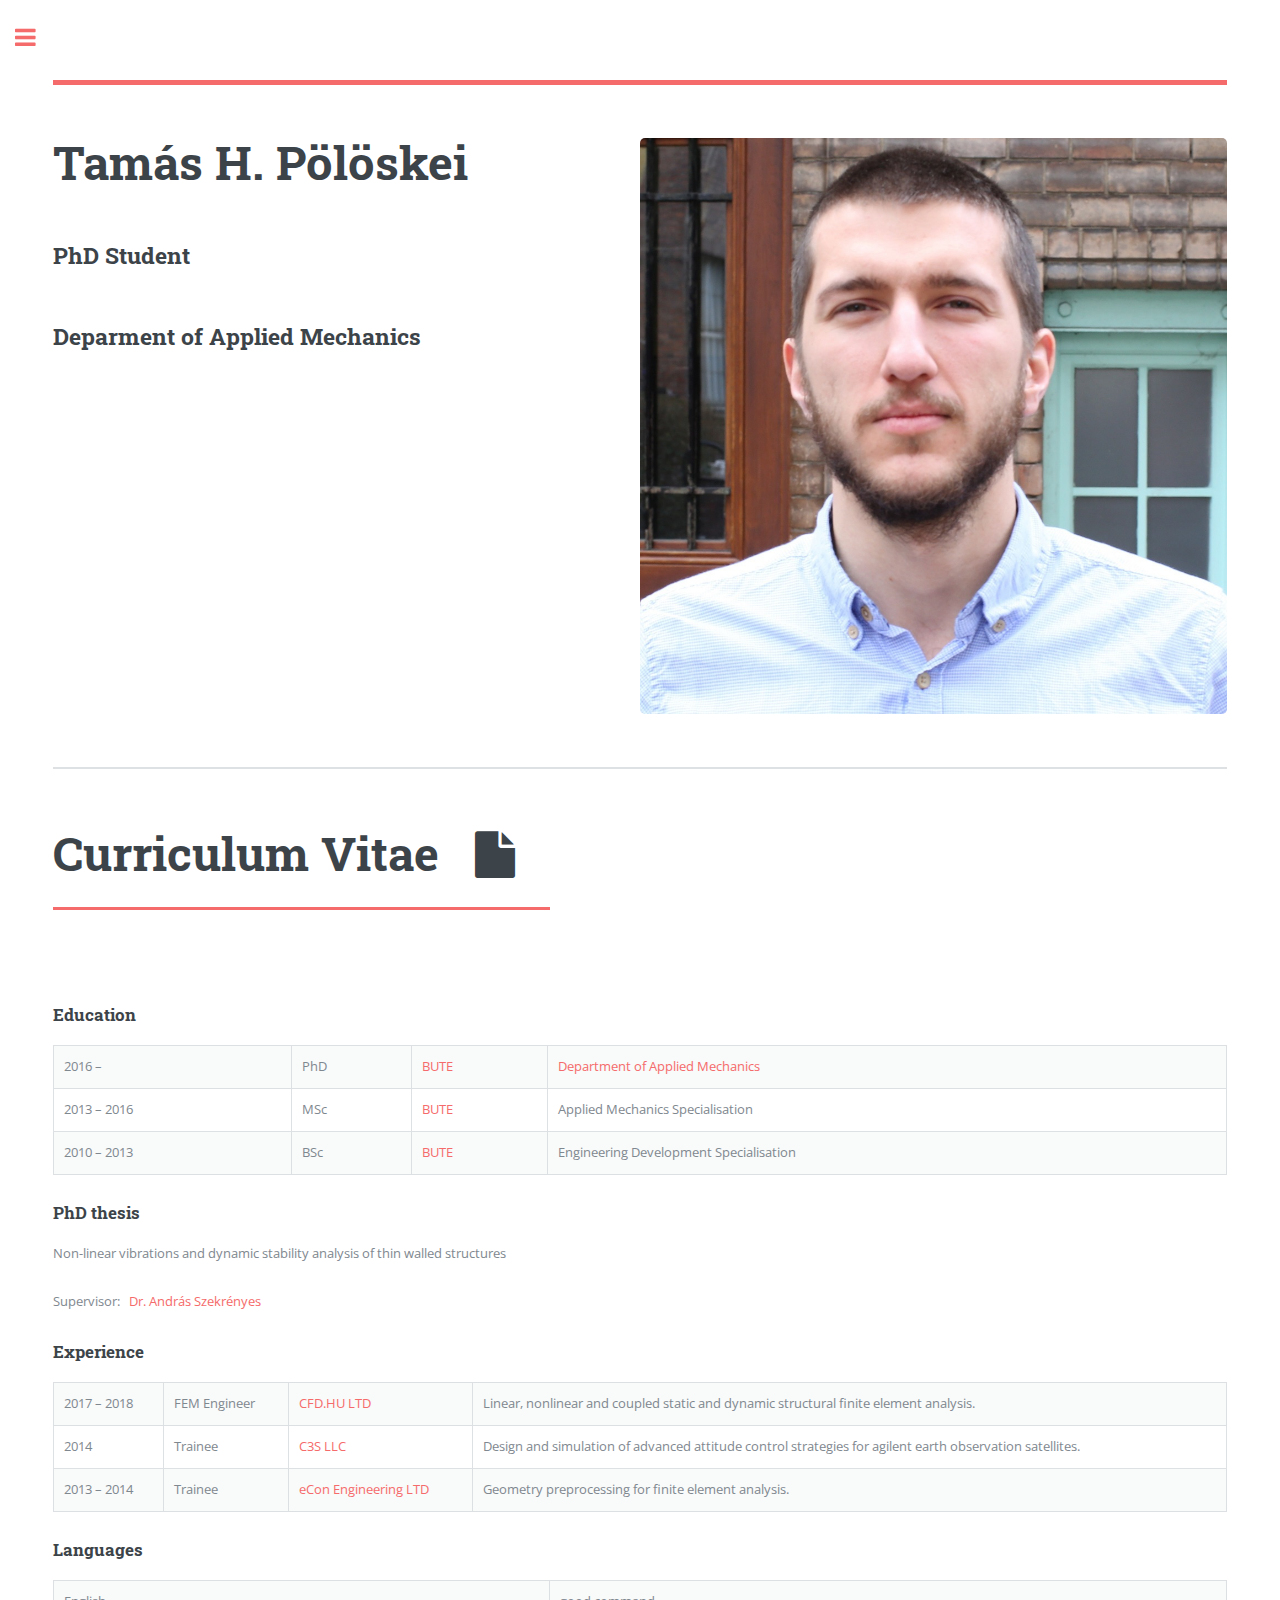
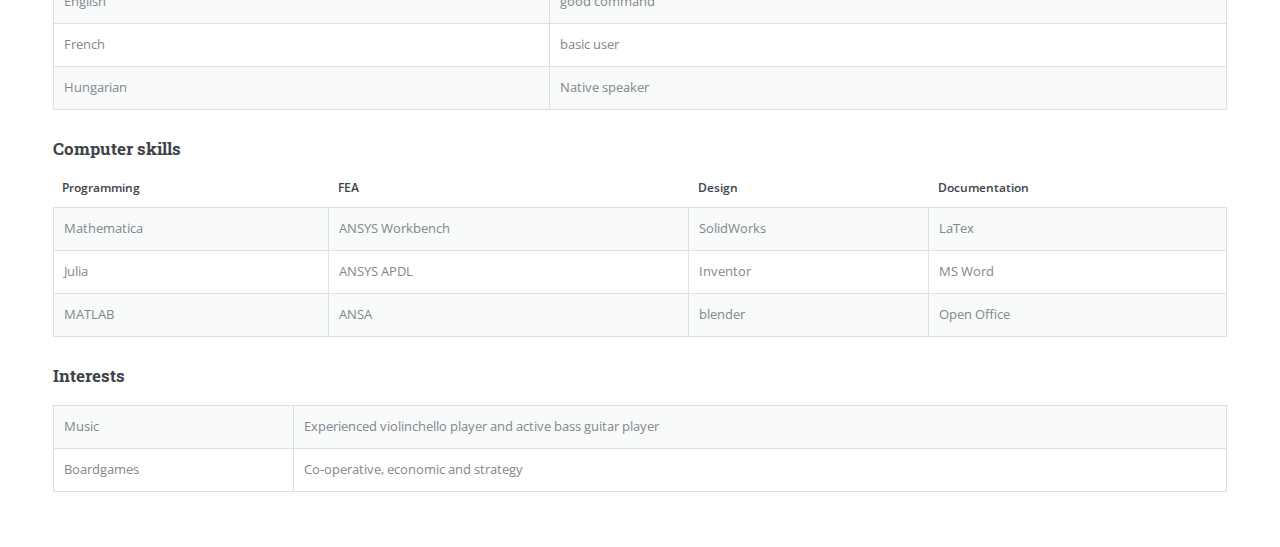
==== commit efe8b8ae: "v0.2" ====
--- a/index.html
+++ b/index.html
@@ -19,7 +19,8 @@
     <!-- Main -->
     <div id="main">
         <div class="inner">
-
+            <header id="header">
+            </header>
             <!-- Banner -->
             <section id="banner">
                 <div class="content">
@@ -35,8 +36,8 @@
             </section>
 
             <section>
-                <header>
-                    <h1>Curriculum Vitae &nbsp; <a href="./CV/TamasHPoloskei_CV_Eng_2018.pdf"><i class="fa fa-file"></i></a></h1>
+                <header class="major">
+                    <h1>Curriculum Vitae &nbsp; <a href="./CV/TamasHPoloskei_CV_Eng_2018.pdf"><i class="fa fa-file fa-lgs"></i></a></h1>
                 </header>
                 <h3>Education</h3>
                 <div class="table-wrapper">
@@ -172,7 +173,7 @@
                     <li>
                         <span class="opener">Teaching</span>
                         <ul>
-                            <li><a href="teaching_strengthofmaterials.html">Strength of Materials</a></li>
+                            <li><a href="teaching_SoM.html">Strength of Materials</a></li>
                             <li><a href="teaching_dynamics.html">Dynamics</a></li>
                             <li><a href="teaching_FFEM.html">Fundamentals of FEM</a></li>
                             <li><a href="teaching_FEA.html">FEA</a></li>
--- a/assets/css/main.css
+++ b/assets/css/main.css
@@ -152,7 +152,7 @@
 		-webkit-transition: color 0.2s ease-in-out, border-bottom-color 0.2s ease-in-out;
 		-ms-transition: color 0.2s ease-in-out, border-bottom-color 0.2s ease-in-out;
 		transition: color 0.2s ease-in-out, border-bottom-color 0.2s ease-in-out;
-		border-bottom: dotted 1px;
+		/*border-bottom: dotted 1px;*/
 		color: #f56a6a;
 		text-decoration: none;
 	}
